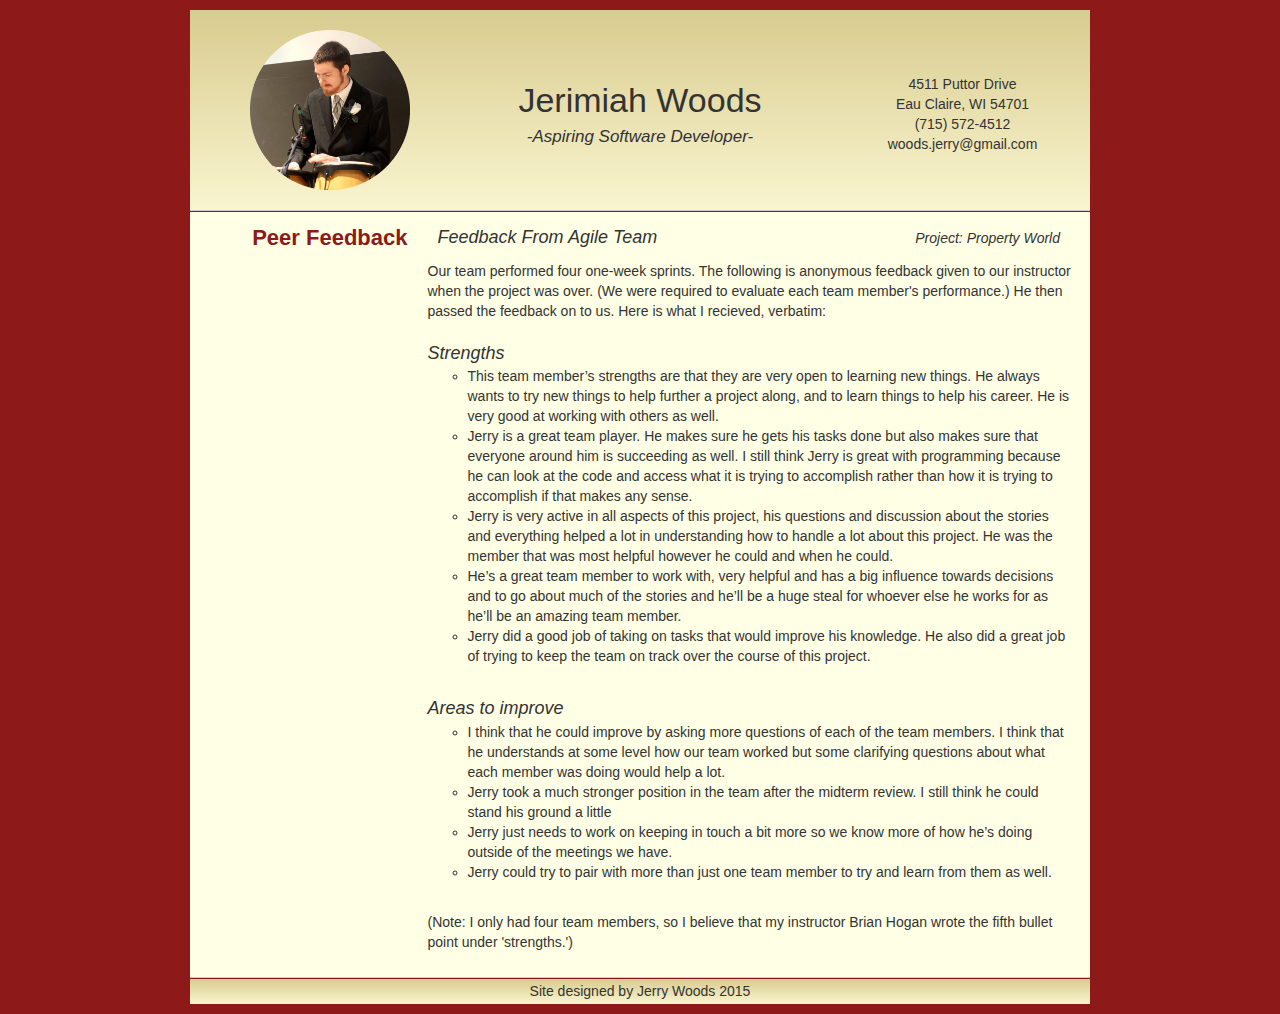
==== property_world_feedback.html @ 1b0a473c "Personalized favicon.ico and edited text" ====
<!doctype html>
<html class="no-js" lang="">
    <head>
        <meta charset="utf-8">
        <meta http-equiv="x-ua-compatible" content="ie=edge">
        <title>Jerimiah Woods</title>
        <meta name="description" content="">
        <meta name="viewport" content="width=device-width, initial-scale=1">

        <link rel="apple-touch-icon" href="apple-touch-icon.png">
        <!-- Place favicon.ico in the root directory -->

        <link rel="stylesheet" href="css/normalize.css">
        <link rel="stylesheet" href="css/bootstrap.min.css">
        <link rel="stylesheet" href="css/main.css">
        <script src="js/vendor/modernizr-2.8.3.min.js"></script>
    </head>
    <body>
        <!--[if lt IE 8]>
            <p class="browserupgrade">You are using an <strong>outdated</strong> browser. Please <a href="http://browsehappy.com/">upgrade your browser</a> to improve your experience.</p>
        <![endif]-->

        <!-- Add your site or application content here -->
        <div id="content">
          <div id="header">
            <div class="col-md-3" id="profile-picture">
              <img id="pic" src="img/profile_pic.png" alt="Profile Picture" height="160px" width="160px">
            </div> <!-- end of profile-picture div -->
            <div class="col-md-6" id="name">
              Jerimiah Woods<br><span>-Aspiring Software Developer-</span>
            </div> <!-- end of name div -->
            <div class="col-md-3" id="contact">
              4511 Puttor Drive<br>Eau Claire, WI 54701<br>(715) 572-4512<br>woods.jerry@gmail.com
            </div> <!-- end of contact div -->
          </div> <!-- end of header div -->
          <hr>
          <div id="resume">
            <div class="row">
              <div class="col-md-3 heading">
                Peer Feedback
              </div> <!-- end of heading div -->
              <div class="col-md-9" id="feedback">
                <div class"row">
                  <div class="col-md-6 subheading">
                    Feedback From Agile Team
                  </div>
                  <div class="col-md-6 sub-subheading">
                    Project: Property World
                  </div>
                </div> <!-- end of row div -->
                <div class="details second-row feedback-description">
                  Our team performed four one-week sprints. The following is anonymous feedback given to our instructor when the project was over. (We were required to evaluate each team member's performance.) He then passed the feedback on to us. Here is what I recieved, verbatim:<br><br>
                  <span class="subheading feedback-subheading">Strengths</span><br>
                  <ul>
                    <li>This team member’s strengths are that they are very open to learning new things. He always wants to try new things to help further a project along, and to learn things to help his career. He is very good at working with others as well.</li>
                    <li>Jerry is a great team player. He makes sure he gets his tasks done but also makes sure that everyone around him is succeeding as well. I still think Jerry is great with programming because he can look at the code and access what it is trying to accomplish rather than how it is trying to accomplish if that makes any sense.</li>
                    <li>Jerry is very active in all aspects of this project, his questions and discussion about the stories and everything helped a lot in understanding how to handle a lot about this project. He was the member that was most helpful however he could and when he could.</li>
                    <li>He’s a great team member to work with, very helpful and has a big influence towards decisions and to go about much of the stories and he’ll be a huge steal for whoever else he works for as he’ll be an amazing team member.</li>
                    <li>Jerry did a good job of taking on tasks that would improve his knowledge. He also did a great job of trying to keep the team on track over the course of this project.</li>
                  </ul><br>
                  <span class="subheading feedback-subheading">Areas to improve</span>
                  <ul>
                    <li>I think that he could improve by asking more questions of each of the team members. I think that he understands at some level how our team worked but some clarifying questions about what each member was doing would help a lot.</li>
                    <li>Jerry took a much stronger position in the team after the midterm review. I still think he could stand his ground a little </li>
                    <li>Jerry just needs to work on keeping in touch a bit more so we know more of how he’s doing outside of the meetings we have.</li>
                    <li>Jerry could try to pair with more than just one team member to try and learn from them as well.</li>
                  </ul><br>
                  (Note: I only had four team members, so I believe that my instructor Brian Hogan wrote the fifth bullet point under 'strengths.')<br><br>
                </div> <!-- end of details div -->
              </div> <!-- end of feedback div -->
            </div> <!-- end of row div -->
          </div> <!-- end of resume div -->
          <hr>
          <footer>
            <p>Site designed by Jerry Woods 2015</p>
          </footer>
        </div> <!-- end of content div -->
        
        
          
        <script src="https://ajax.googleapis.com/ajax/libs/jquery/1.11.3/jquery.min.js"></script>
        <script>window.jQuery || document.write('<script src="js/vendor/jquery-1.11.3.min.js"><\/script>')</script>
        <script src="js/plugins.js"></script>
        <script src="js/main.js"></script>
        <script src="js/bootstrap.js"></script>

        <!-- Google Analytics: change UA-XXXXX-X to be your site's ID. -->
        <script>
            (function(b,o,i,l,e,r){b.GoogleAnalyticsObject=l;b[l]||(b[l]=
            function(){(b[l].q=b[l].q||[]).push(arguments)});b[l].l=+new Date;
            e=o.createElement(i);r=o.getElementsByTagName(i)[0];
            e.src='https://www.google-analytics.com/analytics.js';
            r.parentNode.insertBefore(e,r)}(window,document,'script','ga'));
            ga('create','UA-XXXXX-X','auto');ga('send','pageview');
        </script>
    </body>
</html>
---- css/main.css ----
/*! HTML5 Boilerplate v5.2.0 | MIT License | https://html5boilerplate.com/ */

/*
 * What follows is the result of much research on cross-browser styling.
 * Credit left inline and big thanks to Nicolas Gallagher, Jonathan Neal,
 * Kroc Camen, and the H5BP dev community and team.
 */

/* ==========================================================================
   Base styles: opinionated defaults
   ========================================================================== */

html {
    color: #222;
    font-size: 1em;
    line-height: 1.4;
}

/*
 * Remove text-shadow in selection highlight:
 * https://twitter.com/miketaylr/status/12228805301
 *
 * These selection rule sets have to be separate.
 * Customize the background color to match your design.
 */

::-moz-selection {
    background: #b3d4fc;
    text-shadow: none;
}

::selection {
    background: #b3d4fc;
    text-shadow: none;
}

/*
 * A better looking default horizontal rule
 */

hr {
    display: block;
    height: 1px;
    border: 0;
    border-top: 1px solid #ccc;
    margin: 1em 0;
    padding: 0;
}

/*
 * Remove the gap between audio, canvas, iframes,
 * images, videos and the bottom of their containers:
 * https://github.com/h5bp/html5-boilerplate/issues/440
 */

audio,
canvas,
iframe,
img,
svg,
video {
    vertical-align: middle;
}

/*
 * Remove default fieldset styles.
 */

fieldset {
    border: 0;
    margin: 0;
    padding: 0;
}

/*
 * Allow only vertical resizing of textareas.
 */

textarea {
    resize: vertical;
}

/* ==========================================================================
   Browser Upgrade Prompt
   ========================================================================== */

.browserupgrade {
    margin: 0.2em 0;
    background: #ccc;
    color: #000;
    padding: 0.2em 0;
}

/* ==========================================================================
   Author's custom styles
   ========================================================================== */
  
body {
  background-color: #8D1919;
  font-family: "Lucida Sans Unicode", "Lucida Grande", sans-serif;
}

#contact {
  margin-top: 44px;
  text-align: center;
  overflow: hidden;
}

#content {
  margin: 0 auto;
  width: 98%;
  max-width: 900px;
  overflow: hidden;
}

.details {
  padding: 10px 15px 5px 5px;
  font-size: 14px;
}

.details li {
  clear: left;
}  

.details ul {
  list-style-type: circle;
}

footer {
  height: 25px;
  margin-top: 0px;
  margin-bottom: 10px;
}

footer > p {
  padding: 2px 10px;
  text-align: center;
}

#header, footer{
  background: #d8cb8f; /* Old browsers */
  background: -moz-linear-gradient(top,  #d8cb8f 0%, #f9f5cf 100%); /* FF3.6+ */
  background: -webkit-gradient(linear, left top, left bottom, color-stop(0%,#d8cb8f), color-stop(100%,#f9f5cf)); /* Chrome,Safari4+ */
  background: -webkit-linear-gradient(top,  #d8cb8f 0%,#f9f5cf 100%); /* Chrome10+,Safari5.1+ */
  background: -o-linear-gradient(top,  #d8cb8f 0%,#f9f5cf 100%); /* Opera 11.10+ */
  background: -ms-linear-gradient(top,  #d8cb8f 0%,#f9f5cf 100%); /* IE10+ */
  background: linear-gradient(to bottom,  #d8cb8f 0%,#f9f5cf 100%); /* W3C */
  filter: progid:DXImageTransform.Microsoft.gradient( startColorstr='#d8cb8f', endColorstr='#f9f5cf',GradientType=0 ); /* IE6-9 */
}

#header {
  padding: 20px;
  margin-top: 10px;
  overflow: hidden;
}

.heading {
  padding-left: 20px;
  padding-top: 10px;
  padding-bottom: 7px;
  font-weight: bold;
  font-size: 22px;
  text-align: center;
  color: #8D1919;
}

hr {
 margin: 0;
}

.info {
  padding-left: 5px;
  padding-right: 5px;
  padding-top: 5px;
  margin-left: 0px;
}  

#name {
  position: relative;
  margin-top: 55px;
  margin-bottom: 0px;
  line-height: 30px;
  text-align: center;
  font-size: 34px;
}

#name span {
  font-style: italic;
  font-size: 17px;
  text-align: center;
}

#personal-profile {
  padding-left: 30px;
  padding-right: 30px;
  text-align: justify;
}

#pic {
  display: inline-block;
}

#profile-picture {
  text-align: right;
}

#resume {
  background-color: #FFFFE6;
  clear: both;
}

.second-row {
  clear: left;
}

.subheading, .sub-subheading {
  font-style: italic;
  text-align: left;
}

.subheading {
  font-size: 18px;
}

.sub-subheading {
  font-size: 12px;
}

.subheading.employer, .sub-subheading.city  {
  padding-left: 30px;
  font-style: normal;
}

.subheading.employer {
  font-size: 16px;
}

.subheading.city {
  font-size: 14px;
}

@media(min-width:992px){ /* For full size desktop screens */
  
  .first-school >  ul {
    margin-bottom: 0px;
  }
  
  .first-school.details {
    padding-bottom: 8px;
  }
  
  .heading {
    padding-right: 0px;
    text-align: right;
  }
  
  .job.details {
    padding-top: 14px;
  }
  
  #personal-profile {
    padding-top: 12px;
    padding-bottom: 5px;
    padding-right: 40px;
  }
  
  #projects {
    padding-top: 15px;
    padding-bottom: 5px;
  }
  
  .subheading {
    padding-top: 13px;
    text-align: left;
  }
  
  .sub-subheading {
    padding-top: 16px;
    padding-right: 30px;
    text-align: right;
    font-size: 14px;
  }
  
  .subheading.employer {
    padding: 0px 32px;
    font-size: 16px;
  }
 
  .sub-subheading.city {
    padding: 0px 47px;
    font-size: 14px;
  }
 
  #technologies > .details {
    padding-top: 15px;
    padding-bottom: 8px;
  }
  
  #uwec {
    font-size: 17px;
  }
  
  #uwec-details {
    padding-bottom: 10px;
  }
  
}

/* These two media queries were from designing desktop-first */
@media(max-width:992px){
  
  #profile-picture {
    text-align: center;
  }
  
  #contact {
    margin-top: 20px;
  }
  
  #content {
    max-width: 550px;
  }
  
  #name {
    margin-top: 35px;
  }
  
}

@media(max-width:580px){
  
  #header {
    margin-top: 4px; 
  }

@media(max-width:350px){
  
  #contact {
    font-size: 14px;
    margin-top: 12px;
  }
  
  #content {
    width: 100%;
  }
  
  #header {
    padding: 5px;
    margin-top: 5px;
  }
  
  #name {
    font-size: 32px;
    line-height: 23px;
    margin-top: 20px;
  }
  
  #name span {
    font-size: 16px
  }
  
  #pic {
    height: 160px;
    width: 160px;
  }

  
}












/* ==========================================================================
   Helper classes
   ========================================================================== */

/*
 * Hide visually and from screen readers:
 */

.hidden {
    display: none !important;
}

/*
 * Hide only visually, but have it available for screen readers:
 * http://snook.ca/archives/html_and_css/hiding-content-for-accessibility
 */

.visuallyhidden {
    border: 0;
    clip: rect(0 0 0 0);
    height: 1px;
    margin: -1px;
    overflow: hidden;
    padding: 0;
    position: absolute;
    width: 1px;
}

/*
 * Extends the .visuallyhidden class to allow the element
 * to be focusable when navigated to via the keyboard:
 * https://www.drupal.org/node/897638
 */

.visuallyhidden.focusable:active,
.visuallyhidden.focusable:focus {
    clip: auto;
    height: auto;
    margin: 0;
    overflow: visible;
    position: static;
    width: auto;
}

/*
 * Hide visually and from screen readers, but maintain layout
 */

.invisible {
    visibility: hidden;
}

/*
 * Clearfix: contain floats
 *
 * For modern browsers
 * 1. The space content is one way to avoid an Opera bug when the
 *    `contenteditable` attribute is included anywhere else in the document.
 *    Otherwise it causes space to appear at the top and bottom of elements
 *    that receive the `clearfix` class.
 * 2. The use of `table` rather than `block` is only necessary if using
 *    `:before` to contain the top-margins of child elements.
 */

.clearfix:before,
.clearfix:after {
    content: " "; /* 1 */
    display: table; /* 2 */
}

.clearfix:after {
    clear: both;
}

/* ==========================================================================
   EXAMPLE Media Queries for Responsive Design.
   These examples override the primary ('mobile first') styles.
   Modify as content requires.
   ========================================================================== */

@media only screen and (min-width: 35em) {
    /* Style adjustments for viewports that meet the condition */
}

@media print,
       (-webkit-min-device-pixel-ratio: 1.25),
       (min-resolution: 1.25dppx),
       (min-resolution: 120dpi) {
    /* Style adjustments for high resolution devices */
}

/* ==========================================================================
   Print styles.
   Inlined to avoid the additional HTTP request:
   http://www.phpied.com/delay-loading-your-print-css/
   ========================================================================== */

@media print {
    *,
    *:before,
    *:after {
        background: transparent !important;
        color: #000 !important; /* Black prints faster:
                                   http://www.sanbeiji.com/archives/953 */
        box-shadow: none !important;
        text-shadow: none !important;
    }

    a,
    a:visited {
        text-decoration: underline;
    }

    a[href]:after {
        content: " (" attr(href) ")";
    }

    abbr[title]:after {
        content: " (" attr(title) ")";
    }

    /*
     * Don't show links that are fragment identifiers,
     * or use the `javascript:` pseudo protocol
     */

    a[href^="#"]:after,
    a[href^="javascript:"]:after {
        content: "";
    }

    pre,
    blockquote {
        border: 1px solid #999;
        page-break-inside: avoid;
    }

    /*
     * Printing Tables:
     * http://css-discuss.incutio.com/wiki/Printing_Tables
     */

    thead {
        display: table-header-group;
    }

    tr,
    img {
        page-break-inside: avoid;
    }

    img {
        max-width: 100% !important;
    }

    p,
    h2,
    h3 {
        orphans: 3;
        widows: 3;
    }

    h2,
    h3 {
        page-break-after: avoid;
    }
}
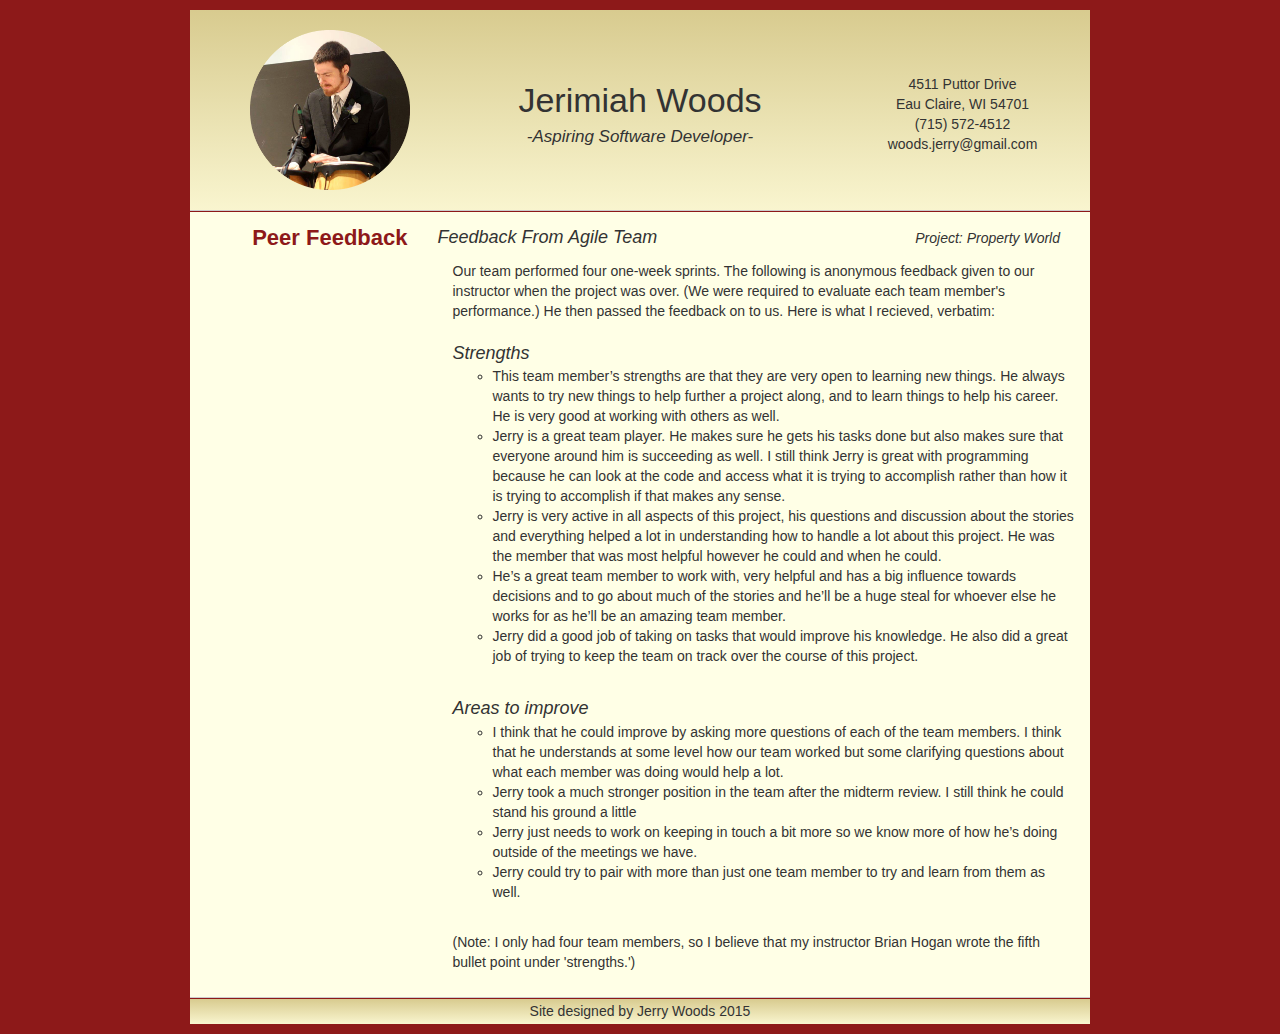
==== commit 041bd084: "Adjusted CSS, Added JavaScript for row highlighting" ====
--- a/property_world_feedback.html
+++ b/property_world_feedback.html
@@ -34,7 +34,7 @@
             </div> <!-- end of contact div -->
           </div> <!-- end of header div -->
           <hr>
-          <div id="resume">
+          <div id="page_content">
             <div class="row">
               <div class="col-md-3 heading">
                 Peer Feedback
@@ -84,14 +84,16 @@
         <script src="js/main.js"></script>
         <script src="js/bootstrap.js"></script>
 
-        <!-- Google Analytics: change UA-XXXXX-X to be your site's ID. -->
+        <!-- Google Analytics: -->
         <script>
-            (function(b,o,i,l,e,r){b.GoogleAnalyticsObject=l;b[l]||(b[l]=
-            function(){(b[l].q=b[l].q||[]).push(arguments)});b[l].l=+new Date;
-            e=o.createElement(i);r=o.getElementsByTagName(i)[0];
-            e.src='https://www.google-analytics.com/analytics.js';
-            r.parentNode.insertBefore(e,r)}(window,document,'script','ga'));
-            ga('create','UA-XXXXX-X','auto');ga('send','pageview');
+          (function(i,s,o,g,r,a,m){i['GoogleAnalyticsObject']=r;i[r]=i[r]||function(){
+          (i[r].q=i[r].q||[]).push(arguments)},i[r].l=1*new Date();a=s.createElement(o),
+          m=s.getElementsByTagName(o)[0];a.async=1;a.src=g;m.parentNode.insertBefore(a,m)
+          })(window,document,'script','//www.google-analytics.com/analytics.js','ga');
+
+          ga('create', 'UA-63553555-1', 'auto');
+          ga('send', 'pageview');
+
         </script>
     </body>
 </html>
--- a/css/main.css
+++ b/css/main.css
@@ -95,6 +95,10 @@
    Author's custom styles
    ========================================================================== */
   
+a {
+  color: #4682B4;
+}
+  
 body {
   background-color: #8D1919;
   font-family: "Lucida Sans Unicode", "Lucida Grande", sans-serif;
@@ -124,6 +128,14 @@
 
 .details ul {
   list-style-type: circle;
+}
+
+.feedback-description {
+  padding-left: 30px;
+}
+
+#feedback-link {
+  color: #F4A460;
 }
 
 footer {
@@ -204,7 +216,7 @@
   text-align: right;
 }
 
-#resume {
+#page_content {
   background-color: #FFFFE6;
   clear: both;
 }
@@ -231,13 +243,14 @@
   font-style: normal;
 }
 
-.subheading.employer {
+.subheading.employer .subheading.feedback-subheading {
   font-size: 16px;
 }
 
 .subheading.city {
   font-size: 14px;
 }
+
 
 @media(min-width:992px){ /* For full size desktop screens */
   
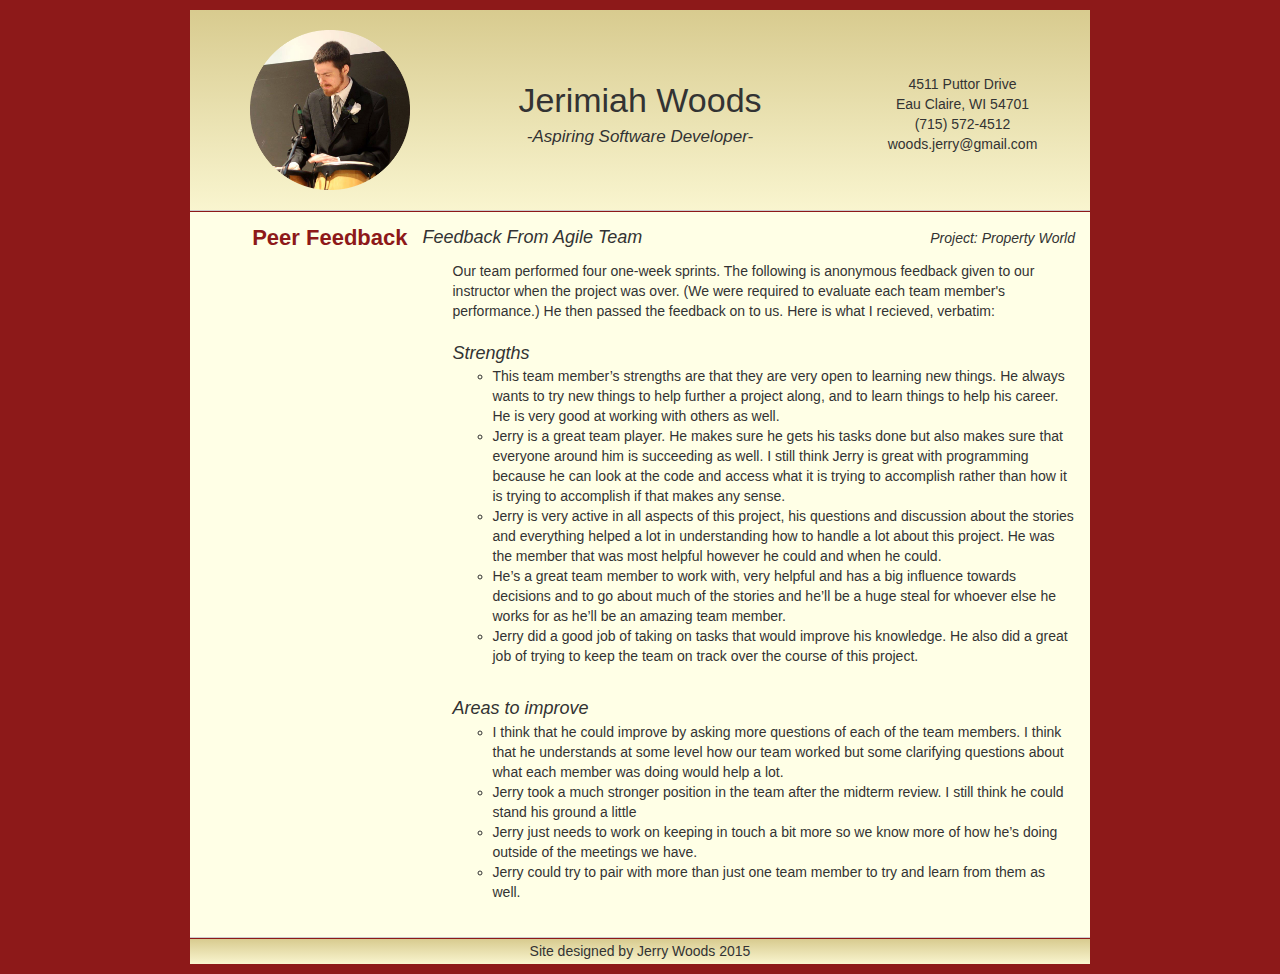
==== commit efc5faba: "Changed links in Portfolio section of resume page" ====
--- a/property_world_feedback.html
+++ b/property_world_feedback.html
@@ -40,7 +40,7 @@
                 Peer Feedback
               </div> <!-- end of heading div -->
               <div class="col-md-9" id="feedback">
-                <div class"row">
+                <div class="row">
                   <div class="col-md-6 subheading">
                     Feedback From Agile Team
                   </div>
@@ -65,11 +65,10 @@
                     <li>Jerry just needs to work on keeping in touch a bit more so we know more of how he’s doing outside of the meetings we have.</li>
                     <li>Jerry could try to pair with more than just one team member to try and learn from them as well.</li>
                   </ul><br>
-                  (Note: I only had four team members, so I believe that my instructor Brian Hogan wrote the fifth bullet point under 'strengths.')<br><br>
                 </div> <!-- end of details div -->
               </div> <!-- end of feedback div -->
             </div> <!-- end of row div -->
-          </div> <!-- end of resume div -->
+          </div> <!-- end of page_content div -->
           <hr>
           <footer>
             <p>Site designed by Jerry Woods 2015</p>
--- a/css/main.css
+++ b/css/main.css
@@ -132,10 +132,6 @@
 
 .feedback-description {
   padding-left: 30px;
-}
-
-#feedback-link {
-  color: #F4A460;
 }
 
 footer {
@@ -251,7 +247,6 @@
   font-size: 14px;
 }
 
-
 @media(min-width:992px){ /* For full size desktop screens */
   
   .first-school >  ul {
@@ -320,7 +315,7 @@
 }
 
 /* These two media queries were from designing desktop-first */
-@media(max-width:992px){
+@media(max-width:991px){
   
   #profile-picture {
     text-align: center;
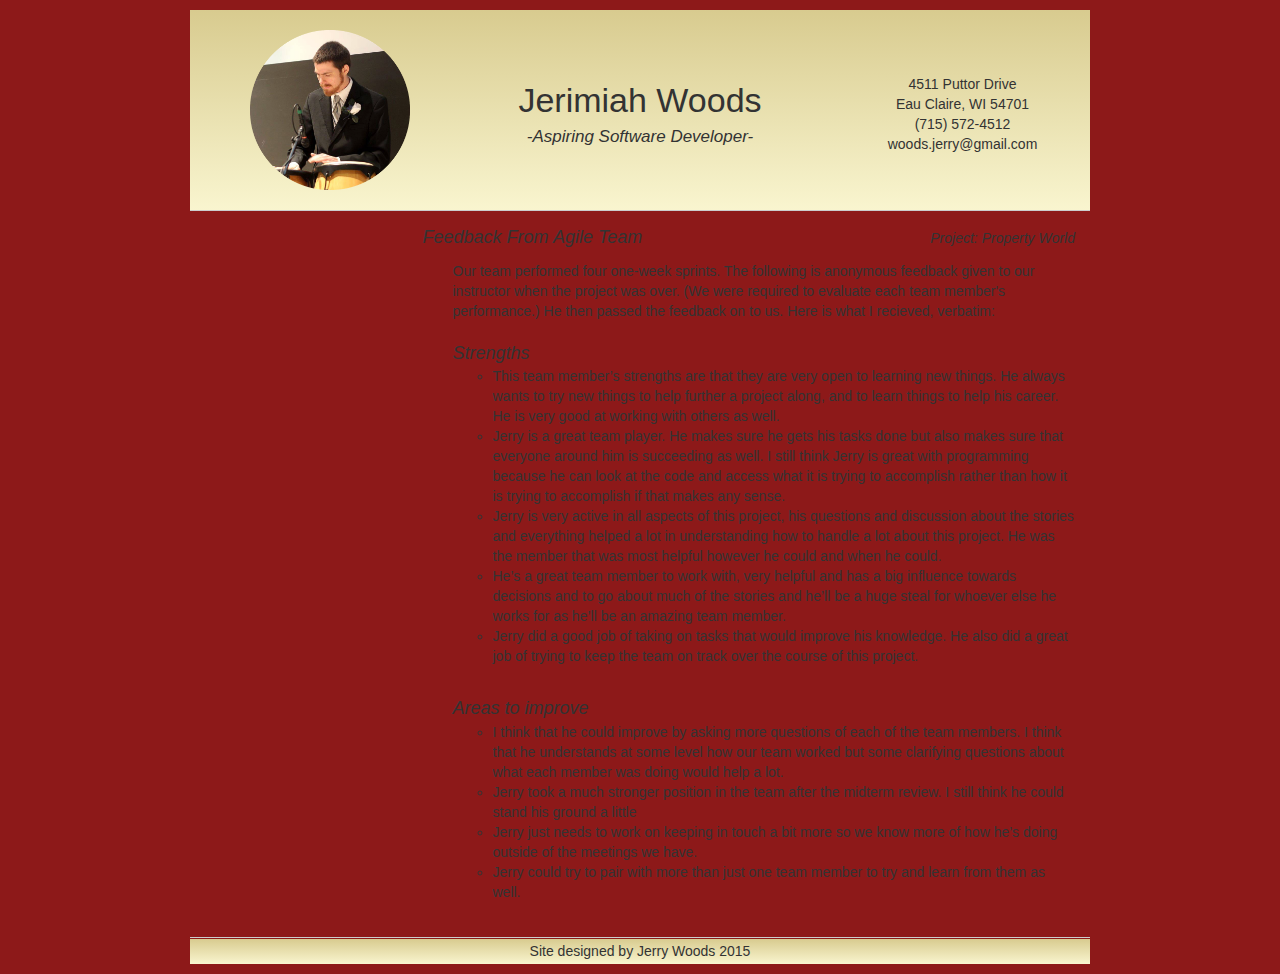
==== commit b6679c08: "Replaced all underscores in html with hypens" ====
--- a/property_world_feedback.html
+++ b/property_world_feedback.html
@@ -3,17 +3,17 @@
     <head>
         <meta charset="utf-8">
         <meta http-equiv="x-ua-compatible" content="ie=edge">
-        <title>Jerimiah Woods</title>
         <meta name="description" content="">
         <meta name="viewport" content="width=device-width, initial-scale=1">
 
         <link rel="apple-touch-icon" href="apple-touch-icon.png">
-        <!-- Place favicon.ico in the root directory -->
-
         <link rel="stylesheet" href="css/normalize.css">
         <link rel="stylesheet" href="css/bootstrap.min.css">
         <link rel="stylesheet" href="css/main.css">
+        
         <script src="js/vendor/modernizr-2.8.3.min.js"></script>
+        
+        <title>Jerimiah Woods</title>
     </head>
     <body>
         <!--[if lt IE 8]>
@@ -68,7 +68,7 @@
                 </div> <!-- end of details div -->
               </div> <!-- end of feedback div -->
             </div> <!-- end of row div -->
-          </div> <!-- end of page_content div -->
+          </div> <!-- end of page-content div -->
           <hr>
           <footer>
             <p>Site designed by Jerry Woods 2015</p>
--- a/css/main.css
+++ b/css/main.css
@@ -212,7 +212,7 @@
   text-align: right;
 }
 
-#page_content {
+#page-content {
   background-color: #FFFFE6;
   clear: both;
 }
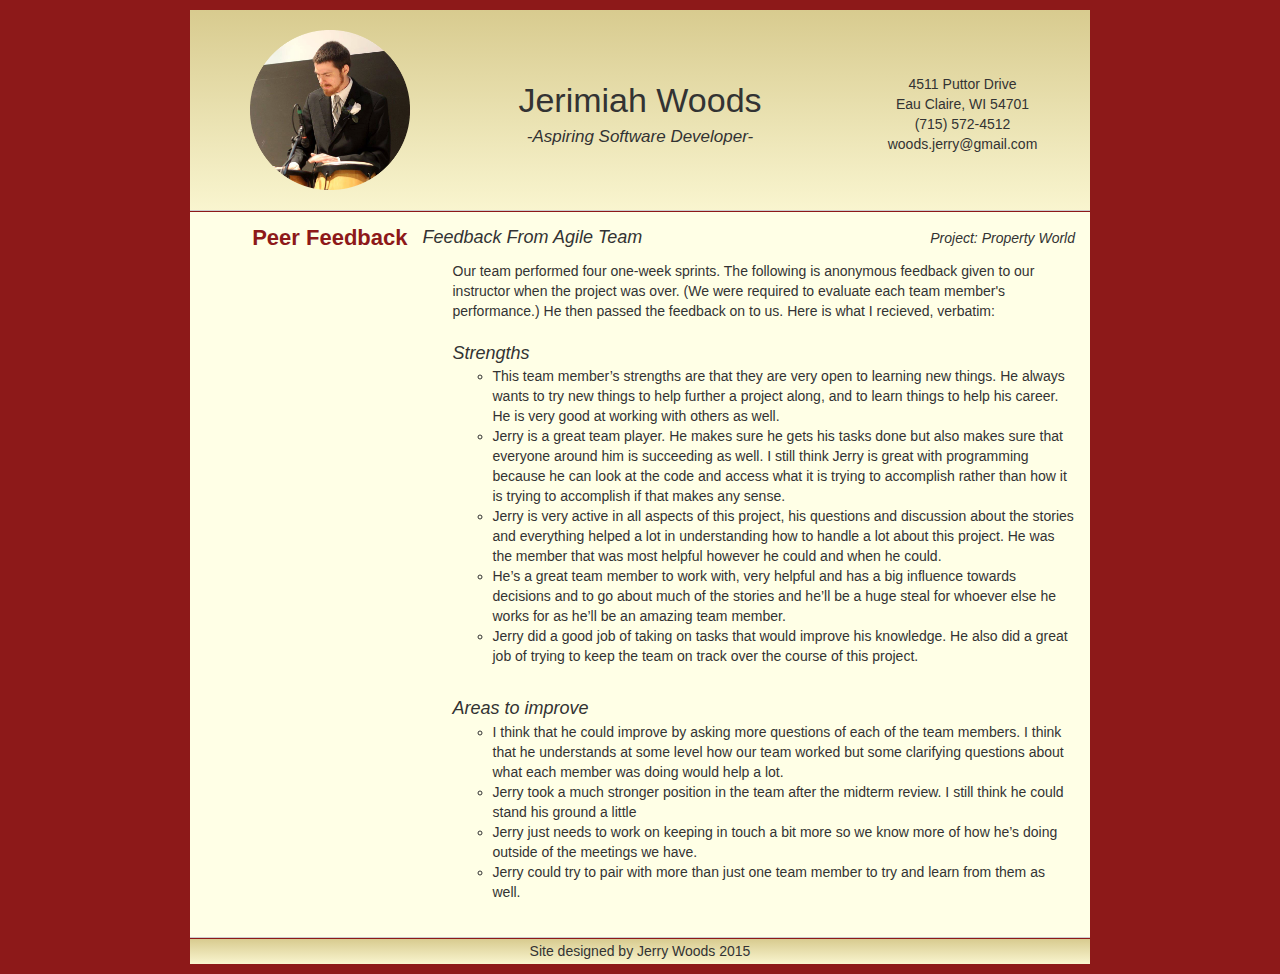
==== commit fb7e6a6e: "replace some long echo statements in todoapp in favor of exiting php" ====
--- a/property_world_feedback.html
+++ b/property_world_feedback.html
@@ -34,7 +34,7 @@
             </div> <!-- end of contact div -->
           </div> <!-- end of header div -->
           <hr>
-          <div id="page_content">
+          <div id="page-content">
             <div class="row">
               <div class="col-md-3 heading">
                 Peer Feedback
@@ -74,25 +74,11 @@
             <p>Site designed by Jerry Woods 2015</p>
           </footer>
         </div> <!-- end of content div -->
-        
-        
           
         <script src="https://ajax.googleapis.com/ajax/libs/jquery/1.11.3/jquery.min.js"></script>
         <script>window.jQuery || document.write('<script src="js/vendor/jquery-1.11.3.min.js"><\/script>')</script>
         <script src="js/plugins.js"></script>
         <script src="js/main.js"></script>
         <script src="js/bootstrap.js"></script>
-
-        <!-- Google Analytics: -->
-        <script>
-          (function(i,s,o,g,r,a,m){i['GoogleAnalyticsObject']=r;i[r]=i[r]||function(){
-          (i[r].q=i[r].q||[]).push(arguments)},i[r].l=1*new Date();a=s.createElement(o),
-          m=s.getElementsByTagName(o)[0];a.async=1;a.src=g;m.parentNode.insertBefore(a,m)
-          })(window,document,'script','//www.google-analytics.com/analytics.js','ga');
-
-          ga('create', 'UA-63553555-1', 'auto');
-          ga('send', 'pageview');
-
-        </script>
     </body>
 </html>
